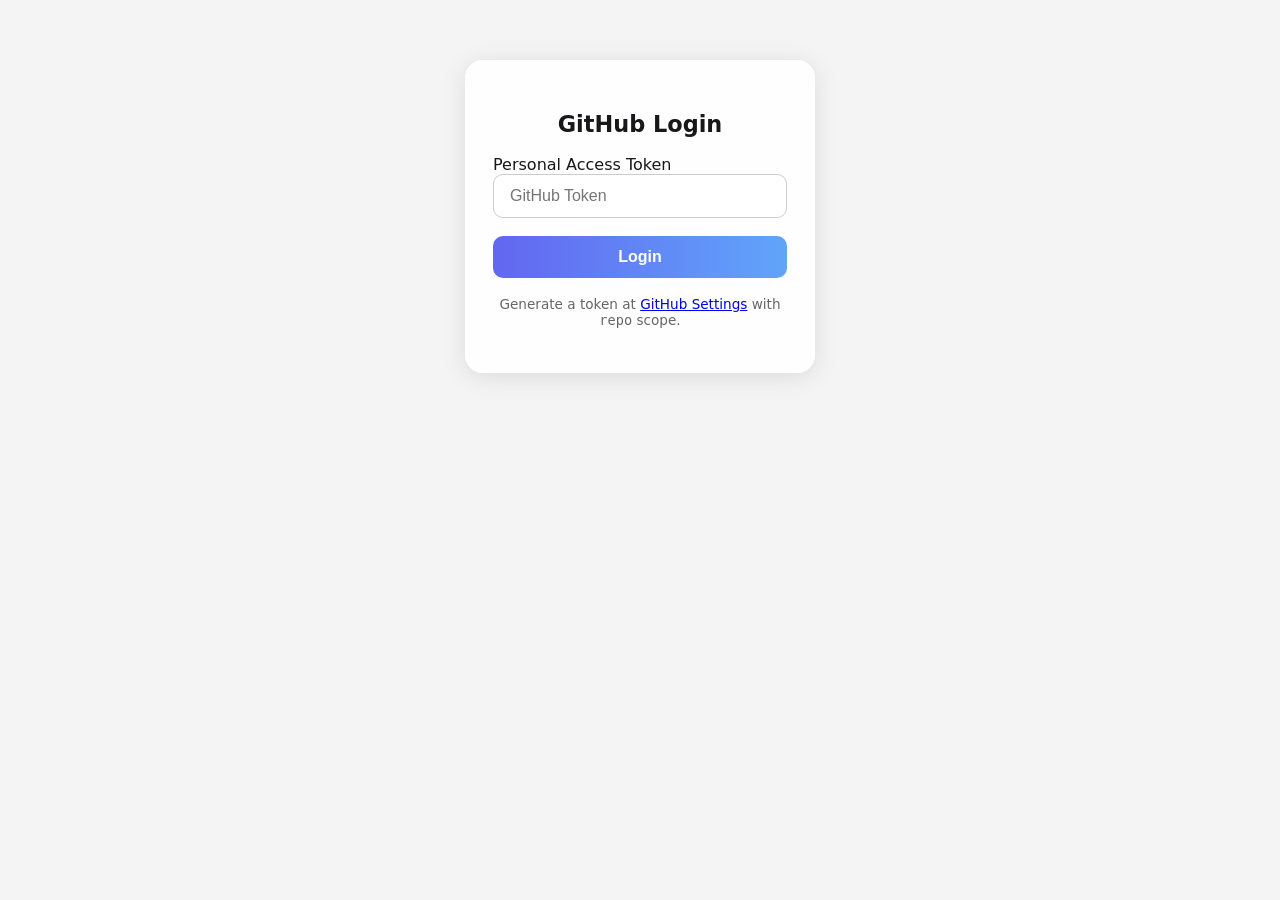
==== login.html @ 929ca95c "feat: add login functionality and UI improvements - Implemented a new login page (login.html) with a" ====
<!DOCTYPE html>
<html lang="en">

<head>
    <meta charset="UTF-8">
    <meta name="viewport" content="width=device-width, initial-scale=1.0">
    <title>Login | GitHub Insights</title>
    <link rel="stylesheet" href="style.css">
</head>

<body>
    <div class="login-container">
        <h2>GitHub Login</h2>
        <form id="loginForm">
            <label for="token">Personal Access Token</label>
            <input type="password" id="token" name="token" placeholder="GitHub Token" required>
            <button type="submit">Login</button>
            <p class="login-hint">Generate a token at <a href="https://github.com/settings/tokens"
                    target="_blank">GitHub Settings</a> with <code>repo</code> scope.</p>
        </form>
    </div>
    <script src="login.js"></script>
</body>

</html>
---- style.css ----
border: 2px solid #e5e7eb;
        box-shadow: 0 2px 8px rgba(99, 102, 241, 0.06);
        position: relative;
        margin-bottom: 0;
        background: #f4f4f7;
        }

        body.dark .traffic-group {
            border: 2px solid #23232a;
            background: #23232a;
            box-shadow: 0 2px 8px rgba(99, 102, 241, 0.12);
        }


        .traffic-group-title.views::before {
            content: "👁️ ";
            margin-right: 2px;
        }

        .traffic-group-title.clones::before {
            content: "🔄 ";
            margin-right: 2px;
        }

        .traffic-summary-card {
            padding: 18px 14px 18px 56px !important;
            min-height: 64px !important;
            min-height: unset !important;
        }

        .traffic-summary-card .traffic-group-title {
            margin-bottom: 2px !important;
            font-size: 1rem !important;
        }

        .traffic-summary-card .traffic-metric {
            gap: 48px !important;
            font-size: 0.97rem !important;
            margin-bottom: 0 !important;
            padding: 0 !important;
        }

        border: 2px solid #e5e7eb;
        box-shadow: 0 2px 8px rgba(99, 102, 241, 0.06);
        position: relative;
        margin-bottom: 0;
        background: #f4f4f7;
        }

        body.dark .traffic-group {
            border: 2px solid #23232a;
            background: #23232a;
            box-shadow: 0 2px 8px rgba(99, 102, 241, 0.12);
        }


        .traffic-group-title.views::before {
            content: "👁️ ";
            margin-right: 2px;
        }

        .traffic-group-title.clones::before {
            content: "🔄 ";
            margin-right: 2px;
        }

        /* Traffic Insights Modal Info Groups */
        .traffic-summary {
            display: flex;
            flex-direction: row;
            gap: 24px;
            margin-bottom: 18px;
            flex-wrap: wrap;
        }

        .traffic-group {
            border: 2px solid #e5e7eb;
            box-shadow: 0 2px 8px rgba(99, 102, 241, 0.06);
            position: relative;
            margin-bottom: 0;
            background: #f4f4f7;
        }

        body.dark .traffic-group {
            border: 2px solid #23232a;
            background: #23232a;
            box-shadow: 0 2px 8px rgba(99, 102, 241, 0.12);
        }

        /* Compact summary card in traffic modal */
        .traffic-summary-card {
            padding: 5px 10px 5px 10px !important;
            min-height: unset !important;
        }

        .traffic-summary-card .traffic-group-title {
            margin-bottom: 1px !important;
            font-size: 0.97rem !important;
        }

        .traffic-summary-card .traffic-metric {
            gap: 10px !important;
            font-size: 0.95rem !important;
            margin-bottom: 0 !important;
            padding: 0 !important;
        }

        background: #f4f4f7;
        border-radius: 12px;
        padding: 10px 16px 6px 16px;

        .traffic-table-wrap {
            width: 100%;
            overflow-x: auto;
        }

        .traffic-table {
            width: 100%;
            border-collapse: collapse;
            font-size: 0.97rem;
            margin-top: 6px;
            background: transparent;
        }

        .traffic-table th, .traffic-table td {
            padding: 6px 8px;
            border-bottom: 1px solid #e5e7eb;
        }


        .traffic-table th.value-col {
            text-align: right;
        }

        .traffic-table td.value-col {
            text-align: right;
        }

        .traffic-table th {
            background: #f4f4f7;
            font-weight: 600;
            color: #6366f1;
        }

        .traffic-table tr:last-child td {
            border-bottom: none;
        }

        @media (max-width: 600px) {
            .traffic-table th, .traffic-table td {
                padding: 6px 4px;
                font-size: 0.93rem;
            }
        }

        body.dark .traffic-table th {
            background: #23232a;
            color: #60a5fa;
        }

        body.dark .traffic-table td {
            border-bottom: 1px solid #333;
        }

        margin-bottom: 0;
        box-shadow: 0 2px 8px rgba(0, 0, 0, 0.04);
        flex: 1 1 220px;
        }

        body.dark .traffic-group {
            background: #23232a;
            color: #fff;
        }

        .traffic-group-title {
            font-size: 1.08rem;
            font-weight: 600;
            margin-bottom: 8px;
            color: #6366f1;
        }

        body.dark .traffic-group-title {
            color: #60a5fa;
        }

        .traffic-metric {
            display: flex;
            gap: 18px;
            font-size: 1.05rem;
            margin-bottom: 6px;
        }

        .traffic-metric span {
            display: flex;
            align-items: center;
            gap: 4px;
            font-weight: 500;
        }

        .traffic-list {
            margin: 0;
            padding-left: 18px;
            font-size: 0.97rem;
        }

        .traffic-list li {
            margin-bottom: 2px;
        }

        .traffic-no-data {
            color: #888;
            font-size: 0.97rem;
            margin: 0;
        }

        body.dark .traffic-no-data {
            color: #aaa;
        }

        /* LOGIN PAGE */
        .login-container {
            max-width: 350px;
            margin: 60px auto;
            padding: 32px 28px;
            background: rgba(255, 255, 255, 0.95);
            border-radius: 18px;
            box-shadow: 0 4px 24px rgba(0, 0, 0, 0.10);
            display: flex;
            flex-direction: column;
            align-items: center;
        }

        body.dark .login-container {
            background: rgba(24, 24, 27, 0.98);
        }

        .login-container h2 {
            margin-bottom: 18px;
            font-size: 1.4rem;
            font-weight: 700;
        }

        .login-container label {
            align-self: flex-start;
            margin-bottom: 6px;
            font-size: 1rem;
            font-weight: 500;
        }

        .login-container input[type="password"] {
            width: 100%;
            padding: 12px 16px;
            margin-bottom: 18px;
            border-radius: 10px;
            border: 1px solid #ccc;
            font-size: 1rem;
            background: #fff;
            box-sizing: border-box;
        }

        body.dark .login-container input[type="password"] {
            background: #18181b;
            color: #fff;
            border: 1px solid #444;
        }

        .login-container button {
            width: 100%;
            padding: 12px 0;
            border-radius: 10px;
            border: none;
            background: linear-gradient(90deg, #6366f1 0%, #60a5fa 100%);
            color: #fff;
            font-size: 1rem;
            font-weight: 600;
            cursor: pointer;
            margin-bottom: 10px;
            transition: background 0.2s;
        }

        .login-container button:hover {
            background: linear-gradient(90deg, #818cf8 0%, #38bdf8 100%);
        }

        .login-hint {
            font-size: 0.85rem;
            color: #666;
            margin-top: 8px;
            text-align: center;
        }

        body.dark .login-hint {
            color: #aaa;
        }

        /* Brand link as nav button */
        .brand .nav-btn {
            color: white;
            text-decoration: none;
            padding: 10px 14px;
            border-radius: 12px;
            border: 1px solid rgba(255, 255, 255, 0.08);
            background: rgba(255, 255, 255, 0.04);
            font-size: 1.2rem;
            font-weight: bold;
            display: inline-flex;
            align-items: center;
            justify-content: center;
            transition: background 0.2s, transform 0.2s, border 0.2s;
        }

        .brand .nav-btn:hover {
            background: rgba(255, 255, 255, 0.10);
            border: 1px solid rgba(255, 255, 255, 0.14);
            transform: translateY(-2px);
        }

        body.dark .brand .nav-btn {
            color: white;
            background: rgba(24, 24, 27, 0.85);
            border: 1px solid rgba(255, 255, 255, 0.08);
        }

        /* HAMBURGER MENU */
        .hamburger {
            display: none;
            flex-direction: column;
            justify-content: center;
            align-items: center;
            width: 40px;
            height: 40px;
            background: none;
            border: none;
            cursor: pointer;
            z-index: 1001;
        }

        .hamburger span {
            display: block;
            width: 26px;
            height: 3px;
            margin: 4px 0;
            background: white;
            border-radius: 2px;
            transition: 0.3s;
        }

        body.dark .hamburger span {
            background: #fff;
        }

        @media (max-width: 700px) {
            .nav {
                position: fixed;
                top: 0;
                right: 0;
                height: 100vh;
                width: 220px;
                background: rgba(24, 24, 27, 0.98);
                flex-direction: column;
                align-items: flex-start;
                justify-content: flex-start;
                padding: 80px 24px 24px 24px;
                gap: 24px;
                transform: translateX(100%);
                transition: transform 0.3s cubic-bezier(.4, 0, .2, 1);
                box-shadow: -2px 0 16px rgba(0, 0, 0, 0.12);
                z-index: 1000;
            }

            .nav.open {
                transform: translateX(0);
            }

            .hamburger {
                display: flex;
            }

            .topbar {
                padding-right: 8px;
            }
        }

        /* Hamburger animation when open */
        .hamburger.open span:nth-child(1) {
            transform: translateY(7px) rotate(45deg);
        }

        .hamburger.open span:nth-child(2) {
            opacity: 0;
        }

        .hamburger.open span:nth-child(3) {
            transform: translateY(-7px) rotate(-45deg);
        }

        :root {

            --bg-light: #f4f4f5;
            --bg-dark: #09090b;

            --card-light: #ffffff;
            --card-dark: #18181b;

            --text-light: #18181b;
            --text-dark: #ffffff;

            --border-light: rgba(0, 0, 0, 0.08);
            --border-dark: rgba(255, 255, 255, 0.08);
        }

        html {
            scroll-behavior: smooth;
        }

        * {
            box-sizing: border-box;
        }

        body {

            margin: 0;

            font-family: Inter, system-ui, sans-serif;

            background: var(--bg-light);
            color: var(--text-light);

            transition: background 0.3s ease, color 0.3s ease;
        }

        /* DARK MODE */

        body.dark {
            background: var(--bg-dark);
            color: var(--text-dark);
        }

        /* TOPBAR */

        .topbar {

            position: sticky;
            top: 0;
            z-index: 999;

            display: flex;
            justify-content: space-between;
            align-items: center;

            padding: 16px 32px;

            background: rgba(24, 24, 27, 0.85);
            backdrop-filter: blur(12px);

            border-bottom: 1px solid rgba(255, 255, 255, 0.08);
        }

        .brand {
            color: white;
            font-size: 1.2rem;
            font-weight: bold;
        }

        .nav {
            display: flex;
            align-items: center;
            gap: 20px;
        }

        .nav a,
        .nav button {

            color: white;
            text-decoration: none;

            padding: 10px 14px;
            border-radius: 12px;

            border: 1px solid rgba(255, 255, 255, 0.08);

            background: rgba(255, 255, 255, 0.04);

            cursor: pointer;

            font-size: 0.95rem;
            font-weight: 500;

            display: inline-flex;
            align-items: center;
            justify-content: center;

            transition:
                background 0.2s ease,
                transform 0.2s ease,
                border 0.2s ease;

            backdrop-filter: blur(8px);
        }

        .nav a:hover,
        .nav button:hover {

            background: rgba(255, 255, 255, 0.10);

            border: 1px solid rgba(255, 255, 255, 0.14);

            transform: translateY(-2px);
        }

        .nav button {
            appearance: none;
            -webkit-appearance: none;
            font-family: inherit;
        }

        /* HERO */

        .hero {
            min-height: 40vh;
            display: flex;
            align-items: center;
            justify-content: start;
            gap: 16px;
            text-align: left;
            margin-left: 32px;
            margin-top: 0px;
        }

        .container {
            max-width: 900px;
        }

        .avatar {
            width: 100px;
            height: 100px;
            margin-bottom: 24px;
            object-fit: cover;
            border: 4px solid rgba(255, 255, 255, 0.1);
        }

        #name {
            font-size: 1.5rem;
            margin-bottom: 12px;
        }

        #bio {
            font-size: 0.8rem;
            opacity: 0.8;
            line-height: 1.6;
        }

        /* SEARCH */

        .search-section {

            display: flex;
            gap: 16px;
            justify-content: center;
            flex-wrap: wrap;

            padding: 24px;
        }


        input#searchInput {
            padding: 14px 20px;
            width: 60vh;
            border-radius: 14px;
            border: 1px solid rgba(0, 0, 0, 0.08);
            background: white;
            font-size: 1rem;
            outline: none;
            margin: 12px 0;
            box-sizing: border-box;
            max-width: 100%;
        }

        body.dark input#searchInput {
            padding: 14px 20px;
            background: #18181b;
            width: 60vh;
            color: white;
            border-radius: 14px;
            border: 1px solid rgba(255, 255, 255, 0.08);
            margin: 12px 0;
            box-sizing: border-box;
            max-width: 100%;
        }

        /* GRID */

        .repo-grid {

            display: grid;
            grid-template-columns: repeat(auto-fit, minmax(410px, 1fr));
            gap: 24px;

            padding: 40px;
        }

        /* CARDS */


        .repo-card {
            display: flex;
            flex-direction: column;
            background: rgba(255, 255, 255, 0.85);
            border-radius: 20px;
            box-shadow: 0 4px 24px rgba(0, 0, 0, 0.10), 0 1.5px 4px rgba(0, 0, 0, 0.08);
            border: none;
            padding: 32px 32px 24px 32px;
            transition: transform 0.2s, box-shadow 0.2s, background 0.3s;
            backdrop-filter: blur(8px);
            position: relative;
            overflow: hidden;
        }

        body.dark .repo-card {
            background: rgba(24, 24, 27, 0.92);
            box-shadow: 0 4px 24px rgba(0, 0, 0, 0.30), 0 1.5px 4px rgba(0, 0, 0, 0.18);
        }

        .repo-card:hover {
            transform: translateY(-8px) scale(1.03);
            box-shadow: 0 8px 32px rgba(0, 0, 0, 0.16), 0 2px 8px rgba(0, 0, 0, 0.10);
            background: rgba(245, 245, 255, 0.95);
        }

        /* Icon area for repo cards */
        .repo-icon {
            width: 48px;
            height: 48px;
            border-radius: 12px;
            background: linear-gradient(135deg, #6366f1 0%, #60a5fa 100%);
            display: flex;
            align-items: center;
            justify-content: center;
            margin-bottom: 16px;
            box-shadow: 0 2px 8px rgba(99, 102, 241, 0.10);
            font-size: 2rem;
            color: #fff;
        }

        body.dark .repo-icon {
            background: linear-gradient(135deg, #818cf8 0%, #38bdf8 100%);
        }

        .repo-header {
            display: flex;
            justify-content: space-between;
            align-items: center;
            margin-bottom: 12px;
        }


        .repo-title {
            font-size: 1.4rem;
            font-weight: 700;
            margin-bottom: 8px;
        }

        .repo-description {
            font-size: 0.85rem;
            font-weight: 400;
            opacity: 0.8;
            margin-bottom: 12px;
            font-family: Inter, system-ui, sans-serif;
        }

        .repo-language {
            font-size: 0.85rem;
            opacity: 0.7;
            padding: 4px 8px;
            border-radius: 8px;
            background: rgba(0, 0, 0, 0.06);
        }

        body.dark .repo-language {
            background: rgba(255, 255, 255, 0.08);
        }


        .repo-meta {
            display: flex;
            gap: 18px;
            font-size: 0.95rem;
            opacity: 0.7;
            margin: 18px 0 10px 0;
        }


        .repo-actions {
            display: flex;
            justify-content: space-between;
            gap: 8px;
            margin-top: auto;
            flex-wrap: nowrap;
        }

        .repo-actions button, .repo-actions a {
            border-radius: 9px;
            padding: 7px 11px;
            background: linear-gradient(90deg, #6366f1 0%, #60a5fa 100%);
            color: #fff;
            border: none;
            font-weight: 500;
            font-size: 0.93rem;
            transition: background 0.2s, box-shadow 0.2s;
            box-shadow: 0 2px 8px rgba(99, 102, 241, 0.10);
            text-decoration: none;
            display: inline-flex;
            align-items: center;
            gap: 4px;
            min-width: 0;
        }

        .repo-actions button:hover, .repo-actions a:hover {
            background: linear-gradient(90deg, #818cf8 0%, #38bdf8 100%);
            box-shadow: 0 2px 8px rgba(99, 102, 241, 0.15);
        }

        .repo-actions button,
        .repo-actions a {
            /* removed duplicate styles for compactness */
        }
        }

        /* PRIMARY BUTTON */
        .read-more {
            background: #18181b;
            color: white;
            border: none;
        }

        body.dark .read-more {
            background: white;
            color: black;
        }

        /* SECONDARY LINK */
        .repo-actions a {
            background: transparent;
            border: 1px solid rgba(0, 0, 0, 0.15);
            color: inherit;
            box-shadow: none;
        }

        body.dark .repo-actions a {
            border: 1px solid rgba(255, 255, 255, 0.2);
        }

        /* hover */
        .repo-actions button:hover,
        .repo-actions a:hover {
            transform: translateY(-2px);
            opacity: 0.9;
        }

        /* MODAL */

        .modal {

            position: fixed;
            inset: 0;
            background: rgba(0, 0, 0, 0.45);
            display: flex;
            align-items: center;
            justify-content: center;
            padding: 16px;
        }

        .hidden {
            display: none;
        }

        .modal-content {

            width: 100%;
            max-width: 700px;
            min-width: 340px;
            min-width: 260px;
            max-height: 90vh;
            overflow-y: auto;
            border-radius: 18px;
            padding: 28px 20px 20px 20px;
            position: relative;
            background: white;
            color: black;
            display: flex;
            flex-direction: column;
            align-items: flex-end;
            animation: modalPop 0.22s cubic-bezier(.4, 0, .2, 1);
        }

        @keyframes modalPop {
            0% {
                transform: scale(0.95);
                opacity: 0;
            }

            100% {
                transform: scale(1);
                opacity: 1;
            }
        }

        body.dark .modal-content {
            background: #18181b;
            color: #fff;
        }

        #closeModal {

            position: absolute;
            top: 12px;
            right: 12px;
            background: none;
            border: none;
            font-size: 1.3rem;
            color: #888;
            cursor: pointer;
            transition: color 0.2s;
            padding: 2px 8px;
            border-radius: 8px;
        }

        #closeModal:hover {
            color: #222;
            background: #f3f3f3;
        }

        body.dark #closeModal:hover {
            color: #fff;
            background: #23232a;

            background: none;
            border: none;

            font-size: 1.5rem;
            cursor: pointer;

            color: inherit;
        }

        /* MARKDOWN */

        .markdown-body {

            line-height: 1.8;

            overflow-x: auto;

            max-width: 100%;
        }

        .markdown-body h1,
        .markdown-body h2,
        .markdown-body h3,
        .markdown-body h4 {

            margin-top: 32px;
            margin-bottom: 16px;
        }

        .markdown-body h1 {
            font-size: 2rem;
            border-bottom: 1px solid rgba(255, 255, 255, 0.08);
            padding-bottom: 12px;
        }

        .markdown-body h2 {
            font-size: 1.5rem;
        }

        .markdown-body p {
            margin-bottom: 16px;
        }

        .markdown-body ul,
        .markdown-body ol {
            padding-left: 24px;
            margin-bottom: 16px;
        }

        .markdown-body li {
            margin-bottom: 8px;
        }

        .markdown-body code {
            background: rgba(255, 255, 255, 0.08);
            padding: 2px 6px;
            border-radius: 6px;
            font-family: monospace;

            word-break: break-word;
        }

        .markdown-body pre {

            background: #111;
            padding: 20px;

            border-radius: 16px;

            overflow-x: auto;
            max-width: 100%;
        }

        .markdown-body pre code {
            background: transparent;
            padding: 0;
        }

        .markdown-body a {
            color: #60a5fa;
        }

        .markdown-body img {
            max-width: 100%;
            border-radius: 16px;
            margin: 20px 0;
        }

        .markdown-body blockquote {

            border-left: 4px solid rgba(255, 255, 255, 0.2);

            padding-left: 16px;
            opacity: 0.8;

            margin: 20px 0;
        }

        /* FIXES NOVOS (IMPORTANTE) */

        .modal-body {
            overflow-y: auto;
            max-height: 70vh;
            width: 100%;
            margin-top: 8px;
            text-align: left;
            font-size: 1rem;
            color: #222;
            padding: 0 2px;
            word-break: break-word;
        }

        body.dark .modal-body {
            color: #fff;
        }

        .markdown-body {
            max-width: 100%;
        }

        .markdown-body pre {
            overflow-x: auto;
        }
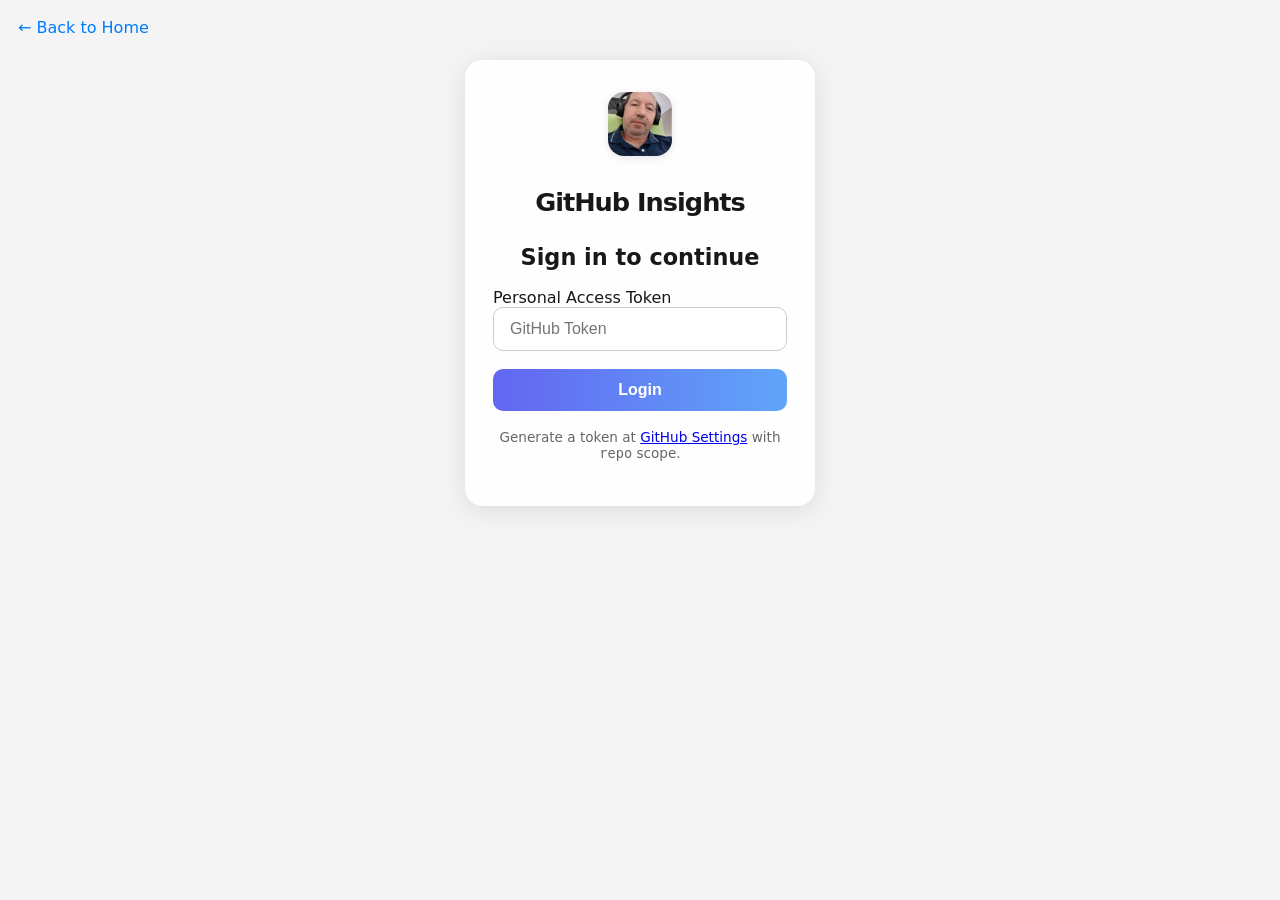
==== commit c9587358: "feat: implement theme management and enhance login UI" ====
--- a/login.html
+++ b/login.html
@@ -6,11 +6,31 @@
     <meta name="viewport" content="width=device-width, initial-scale=1.0">
     <title>Login | GitHub Insights</title>
     <link rel="stylesheet" href="style.css">
+    <script src="theme.js"></script>
 </head>
 
 <body>
+    <script>
+        (function () {
+            const savedTheme = localStorage.getItem("theme");
+            if (savedTheme === "dark") {
+                document.body.classList.add("dark");
+            }
+        })();
+    </script>
+    <a href="index.html" class="back-home-link"
+        style="position:absolute;top:18px;left:18px;text-decoration:none;color:#007bff;font-weight:500;">&larr; Back to
+        Home</a>
+
+    <!-- Themed background for login page -->
+    <div class="login-bg"></div>
+
     <div class="login-container">
-        <h2>GitHub Login</h2>
+        <img src="assets/images/MyPhoto.jpg" alt="Site Logo" class="login-logo"
+            style="width:64px;height:64px;border-radius:16px;margin-bottom:14px;box-shadow:0 2px 8px rgba(0,0,0,0.10);">
+        <h1 class="login-title" style="margin-bottom:8px;font-size:1.6rem;font-weight:700;letter-spacing:-1px;">GitHub
+            Insights</h1>
+        <h2 class="login-subtitle">Sign in to continue</h2>
         <form id="loginForm">
             <label for="token">Personal Access Token</label>
             <input type="password" id="token" name="token" placeholder="GitHub Token" required>
--- a/style.css
+++ b/style.css
@@ -1,959 +1,937 @@
+    /* Removed invalid property block at top of file */
+
+    body.dark .traffic-group {
+        border: 2px solid #23232a;
+        background: #23232a;
+        box-shadow: 0 2px 8px rgba(99, 102, 241, 0.12);
+    }
+
+
+    .traffic-group-title.views::before {
+        content: "👁️ ";
+        margin-right: 2px;
+    }
+
+    .traffic-group-title.clones::before {
+        content: "🔄 ";
+        margin-right: 2px;
+    }
+
+    .traffic-summary-card {
+        padding: 18px 14px 18px 56px !important;
+        min-height: 64px !important;
+        min-height: unset !important;
+    }
+
+    .traffic-summary-card .traffic-group-title {
+        margin-bottom: 2px !important;
+        font-size: 1rem !important;
+    }
+
+    .traffic-summary-card .traffic-metric {
+        gap: 48px !important;
+        font-size: 0.97rem !important;
+        margin-bottom: 0 !important;
+        padding: 0 !important;
+    }
+
+    /* Removed duplicate invalid property block */
+
+    body.dark .traffic-group {
+        border: 2px solid #23232a;
+        background: #23232a;
+        box-shadow: 0 2px 8px rgba(99, 102, 241, 0.12);
+    }
+
+
+    .traffic-group-title.views::before {
+        content: "👁️ ";
+        margin-right: 2px;
+    }
+
+    .traffic-group-title.clones::before {
+        content: "🔄 ";
+        margin-right: 2px;
+    }
+
+    .traffic-summary {
+        display: flex;
+        flex-direction: row;
+        gap: 24px;
+        margin-bottom: 18px;
+        flex-wrap: wrap;
+    }
+
+    .traffic-group {
         border: 2px solid #e5e7eb;
         box-shadow: 0 2px 8px rgba(99, 102, 241, 0.06);
         position: relative;
         margin-bottom: 0;
         background: #f4f4f7;
+    }
+
+    body.dark .traffic-group {
+        border: 2px solid #23232a;
+        background: #23232a;
+        box-shadow: 0 2px 8px rgba(99, 102, 241, 0.12);
+    }
+
+    .traffic-summary-card {
+        padding: 5px 10px 5px 10px !important;
+        min-height: unset !important;
+    }
+
+    .traffic-summary-card .traffic-group-title {
+        margin-bottom: 1px !important;
+        font-size: 0.97rem !important;
+    }
+
+    .traffic-summary-card .traffic-metric {
+        gap: 10px !important;
+        font-size: 0.95rem !important;
+        margin-bottom: 0 !important;
+        padding: 0 !important;
+    }
+
+    /* Removed misplaced properties outside selector */
+
+    .traffic-table-wrap {
+        width: 100%;
+        overflow-x: auto;
+    }
+
+    .traffic-table {
+        width: 100%;
+        border-collapse: collapse;
+        font-size: 0.97rem;
+        margin-top: 6px;
+        background: transparent;
+    }
+
+    .traffic-table th, .traffic-table td {
+        padding: 6px 8px;
+        border-bottom: 1px solid #e5e7eb;
+    }
+
+
+    .traffic-table th.value-col {
+        text-align: right;
+    }
+
+    .traffic-table td.value-col {
+        text-align: right;
+    }
+
+    .traffic-table th {
+        background: #f4f4f7;
+        font-weight: 600;
+        color: #6366f1;
+    }
+
+    .traffic-table tr:last-child td {
+        border-bottom: none;
+    }
+
+    @media (max-width: 600px) {
+        .traffic-table th, .traffic-table td {
+            padding: 6px 4px;
+            font-size: 0.93rem;
         }
-
-        body.dark .traffic-group {
-            border: 2px solid #23232a;
-            background: #23232a;
-            box-shadow: 0 2px 8px rgba(99, 102, 241, 0.12);
+    }
+
+    body.dark .traffic-table th {
+        background: #23232a;
+        color: #60a5fa;
+    }
+
+    body.dark .traffic-table td {
+        border-bottom: 1px solid #333;
+    }
+
+    /* Removed misplaced properties outside selector */
+
+    body.dark .traffic-group {
+        background: #23232a;
+        color: #fff;
+    }
+
+    .traffic-group-title {
+        font-size: 1.08rem;
+        font-weight: 600;
+        margin-bottom: 8px;
+        color: #6366f1;
+    }
+
+    body.dark .traffic-group-title {
+        color: #60a5fa;
+    }
+
+    .traffic-metric {
+        display: flex;
+        gap: 18px;
+        font-size: 1.05rem;
+        margin-bottom: 6px;
+    }
+
+    .traffic-metric span {
+        display: flex;
+        align-items: center;
+        gap: 4px;
+        font-weight: 500;
+    }
+
+    .traffic-list {
+        margin: 0;
+        padding-left: 18px;
+        font-size: 0.97rem;
+    }
+
+    .traffic-list li {
+        margin-bottom: 2px;
+    }
+
+    .traffic-no-data {
+        color: #888;
+        font-size: 0.97rem;
+        margin: 0;
+    }
+
+    body.dark .traffic-no-data {
+        color: #aaa;
+    }
+
+    .login-container {
+        max-width: 350px;
+        margin: 60px auto;
+        padding: 32px 28px;
+        background: rgba(255, 255, 255, 0.95);
+        border-radius: 18px;
+        box-shadow: 0 4px 24px rgba(0, 0, 0, 0.10);
+        display: flex;
+        flex-direction: column;
+        align-items: center;
+    }
+
+    body.dark .login-container {
+        background: rgba(24, 24, 27, 0.98);
+    }
+
+    .login-container h2 {
+        margin-bottom: 18px;
+        font-size: 1.4rem;
+        font-weight: 700;
+    }
+
+    .login-container label {
+        align-self: flex-start;
+        margin-bottom: 6px;
+        font-size: 1rem;
+        font-weight: 500;
+    }
+
+    .login-container input[type="password"] {
+        width: 100%;
+        padding: 12px 16px;
+        margin-bottom: 18px;
+        border-radius: 10px;
+        border: 1px solid #ccc;
+        font-size: 1rem;
+        background: #fff;
+        box-sizing: border-box;
+    }
+
+    body.dark .login-container input[type="password"] {
+        background: #18181b;
+        color: #fff;
+        border: 1px solid #444;
+    }
+
+    .login-container button {
+        width: 100%;
+        padding: 12px 0;
+        border-radius: 10px;
+        border: none;
+        background: linear-gradient(90deg, #6366f1 0%, #60a5fa 100%);
+        color: #fff;
+        font-size: 1rem;
+        font-weight: 600;
+        cursor: pointer;
+        margin-bottom: 10px;
+        transition: background 0.2s;
+    }
+
+    .login-container button:hover {
+        background: linear-gradient(90deg, #818cf8 0%, #38bdf8 100%);
+    }
+
+    .login-hint {
+        font-size: 0.85rem;
+        color: #666;
+        margin-top: 8px;
+        text-align: center;
+    }
+
+    body.dark .login-hint {
+        color: #aaa;
+    }
+
+    .brand .nav-btn {
+        color: white;
+        text-decoration: none;
+        padding: 10px 14px;
+        border-radius: 12px;
+        border: 1px solid rgba(255, 255, 255, 0.08);
+        background: rgba(255, 255, 255, 0.04);
+        font-size: 1.2rem;
+        font-weight: bold;
+        display: inline-flex;
+        align-items: center;
+        justify-content: center;
+        transition: background 0.2s, transform 0.2s, border 0.2s;
+    }
+
+    .brand .nav-btn:hover {
+        background: rgba(255, 255, 255, 0.10);
+        border: 1px solid rgba(255, 255, 255, 0.14);
+        transform: translateY(-2px);
+    }
+
+    body.dark .brand .nav-btn {
+        color: white;
+        background: rgba(24, 24, 27, 0.85);
+        border: 1px solid rgba(255, 255, 255, 0.08);
+    }
+
+    .hamburger {
+        display: none;
+        flex-direction: column;
+        justify-content: center;
+        align-items: center;
+        width: 40px;
+        height: 40px;
+        background: none;
+        border: none;
+        cursor: pointer;
+        z-index: 1001;
+    }
+
+    .hamburger span {
+        display: block;
+        width: 26px;
+        height: 3px;
+        margin: 4px 0;
+        background: white;
+        border-radius: 2px;
+        transition: 0.3s;
+    }
+
+    body.dark .hamburger span {
+        background: #fff;
+    }
+
+    body:not(.dark) .hamburger span {
+        background: #18181b;
+    }
+
+    @media (max-width: 700px) {
+        .nav {
+            display: none;
+            position: fixed;
+            top: 0;
+            right: 0;
+            height: 100vh;
+            width: 220px;
+            background: rgba(24, 24, 27, 0.98);
+            flex-direction: column;
+            align-items: flex-start;
+            justify-content: flex-start;
+            padding: 80px 24px 24px 24px;
+            gap: 24px;
+            transform: translateX(100%);
+            transition: transform 0.3s cubic-bezier(.4, 0, .2, 1);
+            box-shadow: -2px 0 16px rgba(0, 0, 0, 0.12);
+            z-index: 1000;
         }
 
-
-        .traffic-group-title.views::before {
-            content: "👁️ ";
-            margin-right: 2px;
+        .nav.open {
+            display: flex;
+            transform: translateX(0);
         }
 
-        .traffic-group-title.clones::before {
-            content: "🔄 ";
-            margin-right: 2px;
+        .hamburger {
+            display: flex;
         }
 
-        .traffic-summary-card {
-            padding: 18px 14px 18px 56px !important;
-            min-height: 64px !important;
-            min-height: unset !important;
+        .topbar {
+            padding-right: 8px;
         }
-
-        .traffic-summary-card .traffic-group-title {
-            margin-bottom: 2px !important;
-            font-size: 1rem !important;
+    }
+
+    @media (max-width: 700px) {
+        body:not(.dark) .nav {
+            background: rgba(255, 255, 255, 0.98);
+            box-shadow: -2px 0 16px rgba(0, 0, 0, 0.08);
         }
 
-        .traffic-summary-card .traffic-metric {
-            gap: 48px !important;
-            font-size: 0.97rem !important;
-            margin-bottom: 0 !important;
-            padding: 0 !important;
+        body:not(.dark) .nav a,
+        body:not(.dark) .nav button {
+            color: #18181b;
+            background: rgba(0, 0, 0, 0.04);
+            border: 1px solid rgba(0, 0, 0, 0.08);
         }
-
-        border: 2px solid #e5e7eb;
-        box-shadow: 0 2px 8px rgba(99, 102, 241, 0.06);
+    }
+
+    .hamburger.open span:nth-child(1) {
+        transform: translateY(7px) rotate(45deg);
+    }
+
+    .hamburger.open span:nth-child(2) {
+        opacity: 0;
+    }
+
+    .hamburger.open span:nth-child(3) {
+        transform: translateY(-7px) rotate(-45deg);
+    }
+
+    :root {
+
+        --bg-light: #f4f4f5;
+        --bg-dark: #09090b;
+
+        --card-light: #ffffff;
+        --card-dark: #18181b;
+
+        --text-light: #18181b;
+        --text-dark: #ffffff;
+
+        --border-light: rgba(0, 0, 0, 0.08);
+        --border-dark: rgba(255, 255, 255, 0.08);
+    }
+
+    html {
+        scroll-behavior: smooth;
+    }
+
+    * {
+        box-sizing: border-box;
+    }
+
+    body {
+
+        margin: 0;
+
+        font-family: Inter, system-ui, sans-serif;
+
+        background: var(--bg-light);
+        color: var(--text-light);
+
+        transition: background 0.3s ease, color 0.3s ease;
+    }
+
+
+    body.dark {
+        background: var(--bg-dark);
+        color: var(--text-dark);
+    }
+
+
+    .topbar {
+
+        position: sticky;
+        top: 0;
+        z-index: 999;
+
+        display: flex;
+        justify-content: space-between;
+        align-items: center;
+
+        padding: 16px 32px;
+
+        background: rgba(24, 24, 27, 0.85);
+        backdrop-filter: blur(12px);
+
+        border-bottom: 1px solid rgba(255, 255, 255, 0.08);
+    }
+
+    .brand {
+        color: white;
+        font-size: 1.2rem;
+        font-weight: bold;
+    }
+
+    .nav {
+        display: flex;
+        align-items: center;
+        gap: 20px;
+    }
+
+    .nav a,
+    .nav button {
+
+        color: white;
+        text-decoration: none;
+
+        padding: 10px 14px;
+        border-radius: 12px;
+
+        border: 1px solid rgba(255, 255, 255, 0.08);
+
+        background: rgba(255, 255, 255, 0.04);
+
+        cursor: pointer;
+
+        font-size: 0.95rem;
+        font-weight: 500;
+
+        display: inline-flex;
+        align-items: center;
+        justify-content: center;
+
+        transition:
+            background 0.2s ease,
+            transform 0.2s ease,
+            border 0.2s ease;
+
+        backdrop-filter: blur(8px);
+    }
+
+    .nav a:hover,
+    .nav button:hover {
+
+        background: rgba(255, 255, 255, 0.10);
+
+        border: 1px solid rgba(255, 255, 255, 0.14);
+
+        transform: translateY(-2px);
+    }
+
+    .nav button {
+        appearance: none;
+        -webkit-appearance: none;
+        font-family: inherit;
+    }
+
+
+    .hero {
+        min-height: 40vh;
+        display: flex;
+        align-items: center;
+        justify-content: start;
+        gap: 16px;
+        text-align: left;
+        margin-left: 32px;
+        margin-top: 0px;
+    }
+
+    .container {
+        max-width: 900px;
+    }
+
+    .avatar {
+        width: 100px;
+        height: 100px;
+        margin-bottom: 24px;
+        object-fit: cover;
+        border: 4px solid rgba(255, 255, 255, 0.1);
+    }
+
+    #name {
+        font-size: 1.5rem;
+        margin-bottom: 12px;
+    }
+
+    #bio {
+        font-size: 0.8rem;
+        opacity: 0.8;
+        line-height: 1.6;
+    }
+
+
+    .search-section {
+
+        display: flex;
+        gap: 16px;
+        justify-content: center;
+        flex-wrap: wrap;
+
+        padding: 24px;
+    }
+
+
+    input#searchInput {
+        padding: 14px 20px;
+        width: 60vh;
+        border-radius: 14px;
+        border: 1px solid rgba(0, 0, 0, 0.08);
+        background: white;
+        font-size: 1rem;
+        outline: none;
+        margin: 12px 0;
+        box-sizing: border-box;
+        max-width: 100%;
+    }
+
+    body.dark input#searchInput {
+        padding: 14px 20px;
+        background: #18181b;
+        width: 60vh;
+        color: white;
+        border-radius: 14px;
+        border: 1px solid rgba(255, 255, 255, 0.08);
+        margin: 12px 0;
+        box-sizing: border-box;
+        max-width: 100%;
+    }
+
+    .repo-grid {
+
+        display: grid;
+        grid-template-columns: repeat(auto-fit, minmax(410px, 1fr));
+        gap: 24px;
+
+        padding: 40px;
+    }
+
+    .repo-card {
+        display: flex;
+        flex-direction: column;
+        background: rgba(255, 255, 255, 0.85);
+        border-radius: 20px;
+        box-shadow: 0 4px 24px rgba(0, 0, 0, 0.10), 0 1.5px 4px rgba(0, 0, 0, 0.08);
+        border: none;
+        padding: 32px 32px 24px 32px;
+        transition: transform 0.2s, box-shadow 0.2s, background 0.3s;
+        backdrop-filter: blur(8px);
         position: relative;
-        margin-bottom: 0;
-        background: #f4f4f7;
-        }
-
-        body.dark .traffic-group {
-            border: 2px solid #23232a;
-            background: #23232a;
-            box-shadow: 0 2px 8px rgba(99, 102, 241, 0.12);
-        }
-
-
-        .traffic-group-title.views::before {
-            content: "👁️ ";
-            margin-right: 2px;
-        }
-
-        .traffic-group-title.clones::before {
-            content: "🔄 ";
-            margin-right: 2px;
-        }
-
-        /* Traffic Insights Modal Info Groups */
-        .traffic-summary {
-            display: flex;
-            flex-direction: row;
-            gap: 24px;
-            margin-bottom: 18px;
-            flex-wrap: wrap;
-        }
-
-        .traffic-group {
-            border: 2px solid #e5e7eb;
-            box-shadow: 0 2px 8px rgba(99, 102, 241, 0.06);
-            position: relative;
-            margin-bottom: 0;
-            background: #f4f4f7;
-        }
-
-        body.dark .traffic-group {
-            border: 2px solid #23232a;
-            background: #23232a;
-            box-shadow: 0 2px 8px rgba(99, 102, 241, 0.12);
-        }
-
-        /* Compact summary card in traffic modal */
-        .traffic-summary-card {
-            padding: 5px 10px 5px 10px !important;
-            min-height: unset !important;
-        }
-
-        .traffic-summary-card .traffic-group-title {
-            margin-bottom: 1px !important;
-            font-size: 0.97rem !important;
-        }
-
-        .traffic-summary-card .traffic-metric {
-            gap: 10px !important;
-            font-size: 0.95rem !important;
-            margin-bottom: 0 !important;
-            padding: 0 !important;
-        }
-
-        background: #f4f4f7;
+        overflow: hidden;
+    }
+
+    body.dark .repo-card {
+        background: rgba(24, 24, 27, 0.92);
+        box-shadow: 0 4px 24px rgba(0, 0, 0, 0.30), 0 1.5px 4px rgba(0, 0, 0, 0.18);
+    }
+
+    .repo-card:hover {
+        transform: translateY(-8px) scale(1.03);
+        box-shadow: 0 8px 32px rgba(0, 0, 0, 0.16), 0 2px 8px rgba(0, 0, 0, 0.10);
+        background: rgba(245, 245, 255, 0.95);
+    }
+
+    .repo-icon {
+        width: 48px;
+        height: 48px;
         border-radius: 12px;
-        padding: 10px 16px 6px 16px;
-
-        .traffic-table-wrap {
-            width: 100%;
-            overflow-x: auto;
-        }
-
-        .traffic-table {
-            width: 100%;
-            border-collapse: collapse;
-            font-size: 0.97rem;
-            margin-top: 6px;
-            background: transparent;
-        }
-
-        .traffic-table th, .traffic-table td {
-            padding: 6px 8px;
-            border-bottom: 1px solid #e5e7eb;
-        }
-
-
-        .traffic-table th.value-col {
-            text-align: right;
-        }
-
-        .traffic-table td.value-col {
-            text-align: right;
-        }
-
-        .traffic-table th {
-            background: #f4f4f7;
-            font-weight: 600;
-            color: #6366f1;
-        }
-
-        .traffic-table tr:last-child td {
-            border-bottom: none;
-        }
-
-        @media (max-width: 600px) {
-            .traffic-table th, .traffic-table td {
-                padding: 6px 4px;
-                font-size: 0.93rem;
-            }
-        }
-
-        body.dark .traffic-table th {
-            background: #23232a;
-            color: #60a5fa;
-        }
-
-        body.dark .traffic-table td {
-            border-bottom: 1px solid #333;
-        }
-
-        margin-bottom: 0;
-        box-shadow: 0 2px 8px rgba(0, 0, 0, 0.04);
-        flex: 1 1 220px;
-        }
-
-        body.dark .traffic-group {
-            background: #23232a;
-            color: #fff;
-        }
-
-        .traffic-group-title {
-            font-size: 1.08rem;
-            font-weight: 600;
-            margin-bottom: 8px;
-            color: #6366f1;
-        }
-
-        body.dark .traffic-group-title {
-            color: #60a5fa;
-        }
-
-        .traffic-metric {
-            display: flex;
-            gap: 18px;
-            font-size: 1.05rem;
-            margin-bottom: 6px;
-        }
-
-        .traffic-metric span {
-            display: flex;
-            align-items: center;
-            gap: 4px;
-            font-weight: 500;
-        }
-
-        .traffic-list {
-            margin: 0;
-            padding-left: 18px;
-            font-size: 0.97rem;
-        }
-
-        .traffic-list li {
-            margin-bottom: 2px;
-        }
-
-        .traffic-no-data {
-            color: #888;
-            font-size: 0.97rem;
-            margin: 0;
-        }
-
-        body.dark .traffic-no-data {
-            color: #aaa;
-        }
-
-        /* LOGIN PAGE */
-        .login-container {
-            max-width: 350px;
-            margin: 60px auto;
-            padding: 32px 28px;
-            background: rgba(255, 255, 255, 0.95);
-            border-radius: 18px;
-            box-shadow: 0 4px 24px rgba(0, 0, 0, 0.10);
-            display: flex;
-            flex-direction: column;
-            align-items: center;
-        }
-
-        body.dark .login-container {
-            background: rgba(24, 24, 27, 0.98);
-        }
-
-        .login-container h2 {
-            margin-bottom: 18px;
-            font-size: 1.4rem;
-            font-weight: 700;
-        }
-
-        .login-container label {
-            align-self: flex-start;
-            margin-bottom: 6px;
-            font-size: 1rem;
-            font-weight: 500;
-        }
-
-        .login-container input[type="password"] {
-            width: 100%;
-            padding: 12px 16px;
-            margin-bottom: 18px;
-            border-radius: 10px;
-            border: 1px solid #ccc;
-            font-size: 1rem;
-            background: #fff;
-            box-sizing: border-box;
-        }
-
-        body.dark .login-container input[type="password"] {
-            background: #18181b;
-            color: #fff;
-            border: 1px solid #444;
-        }
-
-        .login-container button {
-            width: 100%;
-            padding: 12px 0;
-            border-radius: 10px;
-            border: none;
-            background: linear-gradient(90deg, #6366f1 0%, #60a5fa 100%);
-            color: #fff;
-            font-size: 1rem;
-            font-weight: 600;
-            cursor: pointer;
-            margin-bottom: 10px;
-            transition: background 0.2s;
-        }
-
-        .login-container button:hover {
-            background: linear-gradient(90deg, #818cf8 0%, #38bdf8 100%);
-        }
-
-        .login-hint {
-            font-size: 0.85rem;
-            color: #666;
-            margin-top: 8px;
-            text-align: center;
-        }
-
-        body.dark .login-hint {
-            color: #aaa;
-        }
-
-        /* Brand link as nav button */
-        .brand .nav-btn {
-            color: white;
-            text-decoration: none;
-            padding: 10px 14px;
-            border-radius: 12px;
-            border: 1px solid rgba(255, 255, 255, 0.08);
-            background: rgba(255, 255, 255, 0.04);
-            font-size: 1.2rem;
-            font-weight: bold;
-            display: inline-flex;
-            align-items: center;
-            justify-content: center;
-            transition: background 0.2s, transform 0.2s, border 0.2s;
-        }
-
-        .brand .nav-btn:hover {
-            background: rgba(255, 255, 255, 0.10);
-            border: 1px solid rgba(255, 255, 255, 0.14);
-            transform: translateY(-2px);
-        }
-
-        body.dark .brand .nav-btn {
-            color: white;
-            background: rgba(24, 24, 27, 0.85);
-            border: 1px solid rgba(255, 255, 255, 0.08);
-        }
-
-        /* HAMBURGER MENU */
-        .hamburger {
-            display: none;
-            flex-direction: column;
-            justify-content: center;
-            align-items: center;
-            width: 40px;
-            height: 40px;
-            background: none;
-            border: none;
-            cursor: pointer;
-            z-index: 1001;
-        }
-
-        .hamburger span {
-            display: block;
-            width: 26px;
-            height: 3px;
-            margin: 4px 0;
-            background: white;
-            border-radius: 2px;
-            transition: 0.3s;
-        }
-
-        body.dark .hamburger span {
-            background: #fff;
-        }
-
-        @media (max-width: 700px) {
-            .nav {
-                position: fixed;
-                top: 0;
-                right: 0;
-                height: 100vh;
-                width: 220px;
-                background: rgba(24, 24, 27, 0.98);
-                flex-direction: column;
-                align-items: flex-start;
-                justify-content: flex-start;
-                padding: 80px 24px 24px 24px;
-                gap: 24px;
-                transform: translateX(100%);
-                transition: transform 0.3s cubic-bezier(.4, 0, .2, 1);
-                box-shadow: -2px 0 16px rgba(0, 0, 0, 0.12);
-                z-index: 1000;
-            }
-
-            .nav.open {
-                transform: translateX(0);
-            }
-
-            .hamburger {
-                display: flex;
-            }
-
-            .topbar {
-                padding-right: 8px;
-            }
-        }
-
-        /* Hamburger animation when open */
-        .hamburger.open span:nth-child(1) {
-            transform: translateY(7px) rotate(45deg);
-        }
-
-        .hamburger.open span:nth-child(2) {
+        background: linear-gradient(135deg, #6366f1 0%, #60a5fa 100%);
+        display: flex;
+        align-items: center;
+        justify-content: center;
+        margin-bottom: 16px;
+        box-shadow: 0 2px 8px rgba(99, 102, 241, 0.10);
+        font-size: 2rem;
+        color: #fff;
+    }
+
+    body.dark .repo-icon {
+        background: linear-gradient(135deg, #818cf8 0%, #38bdf8 100%);
+    }
+
+    .repo-header {
+        display: flex;
+        justify-content: space-between;
+        align-items: center;
+        margin-bottom: 12px;
+    }
+
+
+    .repo-title {
+        font-size: 1.4rem;
+        font-weight: 700;
+        margin-bottom: 8px;
+    }
+
+    .repo-description {
+        font-size: 0.85rem;
+        font-weight: 400;
+        opacity: 0.8;
+        margin-bottom: 12px;
+        font-family: Inter, system-ui, sans-serif;
+    }
+
+    .repo-language {
+        font-size: 0.85rem;
+        opacity: 0.7;
+        padding: 4px 8px;
+        border-radius: 8px;
+        background: rgba(0, 0, 0, 0.06);
+    }
+
+    body.dark .repo-language {
+        background: rgba(255, 255, 255, 0.08);
+    }
+
+
+    .repo-meta {
+        display: flex;
+        gap: 18px;
+        font-size: 0.95rem;
+        opacity: 0.7;
+        margin: 18px 0 10px 0;
+    }
+
+
+    .repo-actions {
+        display: flex;
+        justify-content: space-between;
+        gap: 8px;
+        margin-top: auto;
+        flex-wrap: nowrap;
+    }
+
+    .repo-actions button, .repo-actions a {
+        border-radius: 9px;
+        padding: 7px 11px;
+        background: linear-gradient(90deg, #6366f1 0%, #60a5fa 100%);
+        color: #fff;
+        border: none;
+        font-weight: 500;
+        font-size: 0.93rem;
+        transition: background 0.2s, box-shadow 0.2s;
+        box-shadow: 0 2px 8px rgba(99, 102, 241, 0.10);
+        text-decoration: none;
+        display: inline-flex;
+        align-items: center;
+        gap: 4px;
+        min-width: 0;
+    }
+
+    .repo-actions button:hover, .repo-actions a:hover {
+        background: linear-gradient(90deg, #818cf8 0%, #38bdf8 100%);
+        box-shadow: 0 2px 8px rgba(99, 102, 241, 0.15);
+    }
+
+
+    .read-more {
+        background: #18181b;
+        color: white;
+        border: none;
+    }
+
+    body.dark .read-more {
+        background: white;
+        color: black;
+    }
+
+    .repo-actions a {
+        background: transparent;
+        border: 1px solid rgba(0, 0, 0, 0.15);
+        color: inherit;
+        box-shadow: none;
+    }
+
+    body.dark .repo-actions a {
+        border: 1px solid rgba(255, 255, 255, 0.2);
+    }
+
+    .repo-actions button:hover,
+    .repo-actions a:hover {
+        transform: translateY(-2px);
+        opacity: 0.9;
+    }
+
+
+    .modal {
+
+        position: fixed;
+        inset: 0;
+        background: rgba(0, 0, 0, 0.45);
+        display: flex;
+        align-items: center;
+        justify-content: center;
+        padding: 16px;
+    }
+
+    .hidden {
+        display: none;
+    }
+
+    .modal-content {
+
+        width: 100%;
+        max-width: 700px;
+        min-width: 340px;
+        min-width: 260px;
+        max-height: 90vh;
+        overflow-y: auto;
+        border-radius: 18px;
+        padding: 28px 20px 20px 20px;
+        position: relative;
+        background: white;
+        color: black;
+        display: flex;
+        flex-direction: column;
+        align-items: flex-end;
+        animation: modalPop 0.22s cubic-bezier(.4, 0, .2, 1);
+    }
+
+    @keyframes modalPop {
+        0% {
+            transform: scale(0.95);
             opacity: 0;
         }
 
-        .hamburger.open span:nth-child(3) {
-            transform: translateY(-7px) rotate(-45deg);
+        100% {
+            transform: scale(1);
+            opacity: 1;
         }
-
-        :root {
-
-            --bg-light: #f4f4f5;
-            --bg-dark: #09090b;
-
-            --card-light: #ffffff;
-            --card-dark: #18181b;
-
-            --text-light: #18181b;
-            --text-dark: #ffffff;
-
-            --border-light: rgba(0, 0, 0, 0.08);
-            --border-dark: rgba(255, 255, 255, 0.08);
-        }
-
-        html {
-            scroll-behavior: smooth;
-        }
-
-        * {
-            box-sizing: border-box;
-        }
-
-        body {
-
-            margin: 0;
-
-            font-family: Inter, system-ui, sans-serif;
-
-            background: var(--bg-light);
-            color: var(--text-light);
-
-            transition: background 0.3s ease, color 0.3s ease;
-        }
-
-        /* DARK MODE */
-
-        body.dark {
-            background: var(--bg-dark);
-            color: var(--text-dark);
-        }
-
-        /* TOPBAR */
-
-        .topbar {
-
-            position: sticky;
-            top: 0;
-            z-index: 999;
-
-            display: flex;
-            justify-content: space-between;
-            align-items: center;
-
-            padding: 16px 32px;
-
-            background: rgba(24, 24, 27, 0.85);
-            backdrop-filter: blur(12px);
-
-            border-bottom: 1px solid rgba(255, 255, 255, 0.08);
-        }
-
-        .brand {
-            color: white;
-            font-size: 1.2rem;
-            font-weight: bold;
-        }
-
-        .nav {
-            display: flex;
-            align-items: center;
-            gap: 20px;
-        }
-
-        .nav a,
-        .nav button {
-
-            color: white;
-            text-decoration: none;
-
-            padding: 10px 14px;
-            border-radius: 12px;
-
-            border: 1px solid rgba(255, 255, 255, 0.08);
-
-            background: rgba(255, 255, 255, 0.04);
-
-            cursor: pointer;
-
-            font-size: 0.95rem;
-            font-weight: 500;
-
-            display: inline-flex;
-            align-items: center;
-            justify-content: center;
-
-            transition:
-                background 0.2s ease,
-                transform 0.2s ease,
-                border 0.2s ease;
-
-            backdrop-filter: blur(8px);
-        }
-
-        .nav a:hover,
-        .nav button:hover {
-
-            background: rgba(255, 255, 255, 0.10);
-
-            border: 1px solid rgba(255, 255, 255, 0.14);
-
-            transform: translateY(-2px);
-        }
-
-        .nav button {
-            appearance: none;
-            -webkit-appearance: none;
-            font-family: inherit;
-        }
-
-        /* HERO */
-
-        .hero {
-            min-height: 40vh;
-            display: flex;
-            align-items: center;
-            justify-content: start;
-            gap: 16px;
-            text-align: left;
-            margin-left: 32px;
-            margin-top: 0px;
-        }
-
-        .container {
-            max-width: 900px;
-        }
-
-        .avatar {
-            width: 100px;
-            height: 100px;
-            margin-bottom: 24px;
-            object-fit: cover;
-            border: 4px solid rgba(255, 255, 255, 0.1);
-        }
-
-        #name {
-            font-size: 1.5rem;
-            margin-bottom: 12px;
-        }
-
-        #bio {
-            font-size: 0.8rem;
-            opacity: 0.8;
-            line-height: 1.6;
-        }
-
-        /* SEARCH */
-
-        .search-section {
-
-            display: flex;
-            gap: 16px;
-            justify-content: center;
-            flex-wrap: wrap;
-
-            padding: 24px;
-        }
-
-
-        input#searchInput {
-            padding: 14px 20px;
-            width: 60vh;
-            border-radius: 14px;
-            border: 1px solid rgba(0, 0, 0, 0.08);
-            background: white;
-            font-size: 1rem;
-            outline: none;
-            margin: 12px 0;
-            box-sizing: border-box;
-            max-width: 100%;
-        }
-
-        body.dark input#searchInput {
-            padding: 14px 20px;
-            background: #18181b;
-            width: 60vh;
-            color: white;
-            border-radius: 14px;
-            border: 1px solid rgba(255, 255, 255, 0.08);
-            margin: 12px 0;
-            box-sizing: border-box;
-            max-width: 100%;
-        }
-
-        /* GRID */
-
-        .repo-grid {
-
-            display: grid;
-            grid-template-columns: repeat(auto-fit, minmax(410px, 1fr));
-            gap: 24px;
-
-            padding: 40px;
-        }
-
-        /* CARDS */
-
-
-        .repo-card {
-            display: flex;
-            flex-direction: column;
-            background: rgba(255, 255, 255, 0.85);
-            border-radius: 20px;
-            box-shadow: 0 4px 24px rgba(0, 0, 0, 0.10), 0 1.5px 4px rgba(0, 0, 0, 0.08);
-            border: none;
-            padding: 32px 32px 24px 32px;
-            transition: transform 0.2s, box-shadow 0.2s, background 0.3s;
-            backdrop-filter: blur(8px);
-            position: relative;
-            overflow: hidden;
-        }
-
-        body.dark .repo-card {
-            background: rgba(24, 24, 27, 0.92);
-            box-shadow: 0 4px 24px rgba(0, 0, 0, 0.30), 0 1.5px 4px rgba(0, 0, 0, 0.18);
-        }
-
-        .repo-card:hover {
-            transform: translateY(-8px) scale(1.03);
-            box-shadow: 0 8px 32px rgba(0, 0, 0, 0.16), 0 2px 8px rgba(0, 0, 0, 0.10);
-            background: rgba(245, 245, 255, 0.95);
-        }
-
-        /* Icon area for repo cards */
-        .repo-icon {
-            width: 48px;
-            height: 48px;
-            border-radius: 12px;
-            background: linear-gradient(135deg, #6366f1 0%, #60a5fa 100%);
-            display: flex;
-            align-items: center;
-            justify-content: center;
-            margin-bottom: 16px;
-            box-shadow: 0 2px 8px rgba(99, 102, 241, 0.10);
-            font-size: 2rem;
-            color: #fff;
-        }
-
-        body.dark .repo-icon {
-            background: linear-gradient(135deg, #818cf8 0%, #38bdf8 100%);
-        }
-
-        .repo-header {
-            display: flex;
-            justify-content: space-between;
-            align-items: center;
-            margin-bottom: 12px;
-        }
-
-
-        .repo-title {
-            font-size: 1.4rem;
-            font-weight: 700;
-            margin-bottom: 8px;
-        }
-
-        .repo-description {
-            font-size: 0.85rem;
-            font-weight: 400;
-            opacity: 0.8;
-            margin-bottom: 12px;
-            font-family: Inter, system-ui, sans-serif;
-        }
-
-        .repo-language {
-            font-size: 0.85rem;
-            opacity: 0.7;
-            padding: 4px 8px;
-            border-radius: 8px;
-            background: rgba(0, 0, 0, 0.06);
-        }
-
-        body.dark .repo-language {
-            background: rgba(255, 255, 255, 0.08);
-        }
-
-
-        .repo-meta {
-            display: flex;
-            gap: 18px;
-            font-size: 0.95rem;
-            opacity: 0.7;
-            margin: 18px 0 10px 0;
-        }
-
-
-        .repo-actions {
-            display: flex;
-            justify-content: space-between;
-            gap: 8px;
-            margin-top: auto;
-            flex-wrap: nowrap;
-        }
-
-        .repo-actions button, .repo-actions a {
-            border-radius: 9px;
-            padding: 7px 11px;
-            background: linear-gradient(90deg, #6366f1 0%, #60a5fa 100%);
-            color: #fff;
-            border: none;
-            font-weight: 500;
-            font-size: 0.93rem;
-            transition: background 0.2s, box-shadow 0.2s;
-            box-shadow: 0 2px 8px rgba(99, 102, 241, 0.10);
-            text-decoration: none;
-            display: inline-flex;
-            align-items: center;
-            gap: 4px;
-            min-width: 0;
-        }
-
-        .repo-actions button:hover, .repo-actions a:hover {
-            background: linear-gradient(90deg, #818cf8 0%, #38bdf8 100%);
-            box-shadow: 0 2px 8px rgba(99, 102, 241, 0.15);
-        }
-
-        .repo-actions button,
-        .repo-actions a {
-            /* removed duplicate styles for compactness */
-        }
-        }
-
-        /* PRIMARY BUTTON */
-        .read-more {
-            background: #18181b;
-            color: white;
-            border: none;
-        }
-
-        body.dark .read-more {
-            background: white;
-            color: black;
-        }
-
-        /* SECONDARY LINK */
-        .repo-actions a {
-            background: transparent;
-            border: 1px solid rgba(0, 0, 0, 0.15);
-            color: inherit;
-            box-shadow: none;
-        }
-
-        body.dark .repo-actions a {
-            border: 1px solid rgba(255, 255, 255, 0.2);
-        }
-
-        /* hover */
-        .repo-actions button:hover,
-        .repo-actions a:hover {
-            transform: translateY(-2px);
-            opacity: 0.9;
-        }
-
-        /* MODAL */
-
-        .modal {
-
-            position: fixed;
-            inset: 0;
-            background: rgba(0, 0, 0, 0.45);
-            display: flex;
-            align-items: center;
-            justify-content: center;
-            padding: 16px;
-        }
-
-        .hidden {
-            display: none;
-        }
-
-        .modal-content {
-
-            width: 100%;
-            max-width: 700px;
-            min-width: 340px;
-            min-width: 260px;
-            max-height: 90vh;
-            overflow-y: auto;
-            border-radius: 18px;
-            padding: 28px 20px 20px 20px;
-            position: relative;
-            background: white;
-            color: black;
-            display: flex;
-            flex-direction: column;
-            align-items: flex-end;
-            animation: modalPop 0.22s cubic-bezier(.4, 0, .2, 1);
-        }
-
-        @keyframes modalPop {
-            0% {
-                transform: scale(0.95);
-                opacity: 0;
-            }
-
-            100% {
-                transform: scale(1);
-                opacity: 1;
-            }
-        }
-
-        body.dark .modal-content {
-            background: #18181b;
-            color: #fff;
-        }
-
-        #closeModal {
-
-            position: absolute;
-            top: 12px;
-            right: 12px;
-            background: none;
-            border: none;
-            font-size: 1.3rem;
-            color: #888;
-            cursor: pointer;
-            transition: color 0.2s;
-            padding: 2px 8px;
-            border-radius: 8px;
-        }
-
-        #closeModal:hover {
-            color: #222;
-            background: #f3f3f3;
-        }
-
-        body.dark #closeModal:hover {
-            color: #fff;
-            background: #23232a;
-
-            background: none;
-            border: none;
-
-            font-size: 1.5rem;
-            cursor: pointer;
-
-            color: inherit;
-        }
-
-        /* MARKDOWN */
-
-        .markdown-body {
-
-            line-height: 1.8;
-
-            overflow-x: auto;
-
-            max-width: 100%;
-        }
-
-        .markdown-body h1,
-        .markdown-body h2,
-        .markdown-body h3,
-        .markdown-body h4 {
-
-            margin-top: 32px;
-            margin-bottom: 16px;
-        }
-
-        .markdown-body h1 {
-            font-size: 2rem;
-            border-bottom: 1px solid rgba(255, 255, 255, 0.08);
-            padding-bottom: 12px;
-        }
-
-        .markdown-body h2 {
-            font-size: 1.5rem;
-        }
-
-        .markdown-body p {
-            margin-bottom: 16px;
-        }
-
-        .markdown-body ul,
-        .markdown-body ol {
-            padding-left: 24px;
-            margin-bottom: 16px;
-        }
-
-        .markdown-body li {
-            margin-bottom: 8px;
-        }
-
-        .markdown-body code {
-            background: rgba(255, 255, 255, 0.08);
-            padding: 2px 6px;
-            border-radius: 6px;
-            font-family: monospace;
-
-            word-break: break-word;
-        }
-
-        .markdown-body pre {
-
-            background: #111;
-            padding: 20px;
-
-            border-radius: 16px;
-
-            overflow-x: auto;
-            max-width: 100%;
-        }
-
-        .markdown-body pre code {
-            background: transparent;
-            padding: 0;
-        }
-
-        .markdown-body a {
-            color: #60a5fa;
-        }
-
-        .markdown-body img {
-            max-width: 100%;
-            border-radius: 16px;
-            margin: 20px 0;
-        }
-
-        .markdown-body blockquote {
-
-            border-left: 4px solid rgba(255, 255, 255, 0.2);
-
-            padding-left: 16px;
-            opacity: 0.8;
-
-            margin: 20px 0;
-        }
-
-        /* FIXES NOVOS (IMPORTANTE) */
-
-        .modal-body {
-            overflow-y: auto;
-            max-height: 70vh;
-            width: 100%;
-            margin-top: 8px;
-            text-align: left;
-            font-size: 1rem;
-            color: #222;
-            padding: 0 2px;
-            word-break: break-word;
-        }
-
-        body.dark .modal-body {
-            color: #fff;
-        }
-
-        .markdown-body {
-            max-width: 100%;
-        }
-
-        .markdown-body pre {
-            overflow-x: auto;
-        }+    }
+
+    body.dark .modal-content {
+        background: #18181b;
+        color: #fff;
+    }
+
+    #closeModal {
+
+        position: absolute;
+        top: 12px;
+        right: 12px;
+        background: none;
+        border: none;
+        font-size: 1.3rem;
+        color: #888;
+        cursor: pointer;
+        transition: color 0.2s;
+        padding: 2px 8px;
+        border-radius: 8px;
+    }
+
+    #closeModal:hover {
+        color: #222;
+        background: #f3f3f3;
+    }
+
+    body.dark #closeModal:hover {
+        color: #fff;
+        background: #23232a;
+
+        background: none;
+        border: none;
+
+        font-size: 1.5rem;
+        cursor: pointer;
+
+        color: inherit;
+    }
+
+
+    .markdown-body {
+
+        line-height: 1.8;
+
+        overflow-x: auto;
+
+        max-width: 100%;
+    }
+
+    .markdown-body h1,
+    .markdown-body h2,
+    .markdown-body h3,
+    .markdown-body h4 {
+
+        margin-top: 32px;
+        margin-bottom: 16px;
+    }
+
+    .markdown-body h1 {
+        font-size: 2rem;
+        border-bottom: 1px solid rgba(255, 255, 255, 0.08);
+        padding-bottom: 12px;
+    }
+
+    .markdown-body h2 {
+        font-size: 1.5rem;
+    }
+
+    .markdown-body p {
+        margin-bottom: 16px;
+    }
+
+    .markdown-body ul,
+    .markdown-body ol {
+        padding-left: 24px;
+        margin-bottom: 16px;
+    }
+
+    .markdown-body li {
+        margin-bottom: 8px;
+    }
+
+    .markdown-body code {
+        background: rgba(255, 255, 255, 0.08);
+        padding: 2px 6px;
+        border-radius: 6px;
+        font-family: monospace;
+
+        word-break: break-word;
+    }
+
+    .markdown-body pre {
+
+        background: #111;
+        padding: 20px;
+
+        border-radius: 16px;
+
+        overflow-x: auto;
+        max-width: 100%;
+    }
+
+    .markdown-body pre code {
+        background: transparent;
+        padding: 0;
+    }
+
+    .markdown-body a {
+        color: #60a5fa;
+    }
+
+    .markdown-body img {
+        max-width: 100%;
+        border-radius: 16px;
+        margin: 20px 0;
+    }
+
+    .markdown-body blockquote {
+
+        border-left: 4px solid rgba(255, 255, 255, 0.2);
+
+        padding-left: 16px;
+        opacity: 0.8;
+
+        margin: 20px 0;
+    }
+
+
+    .modal-body {
+        overflow-y: auto;
+        max-height: 70vh;
+        width: 100%;
+        margin-top: 8px;
+        text-align: left;
+        font-size: 1rem;
+        color: #222;
+        padding: 0 2px;
+        word-break: break-word;
+    }
+
+    body.dark .modal-body {
+        color: #fff;
+    }
+
+    .markdown-body {
+        max-width: 100%;
+    }
+
+    .markdown-body pre {
+        overflow-x: auto;
+    }
